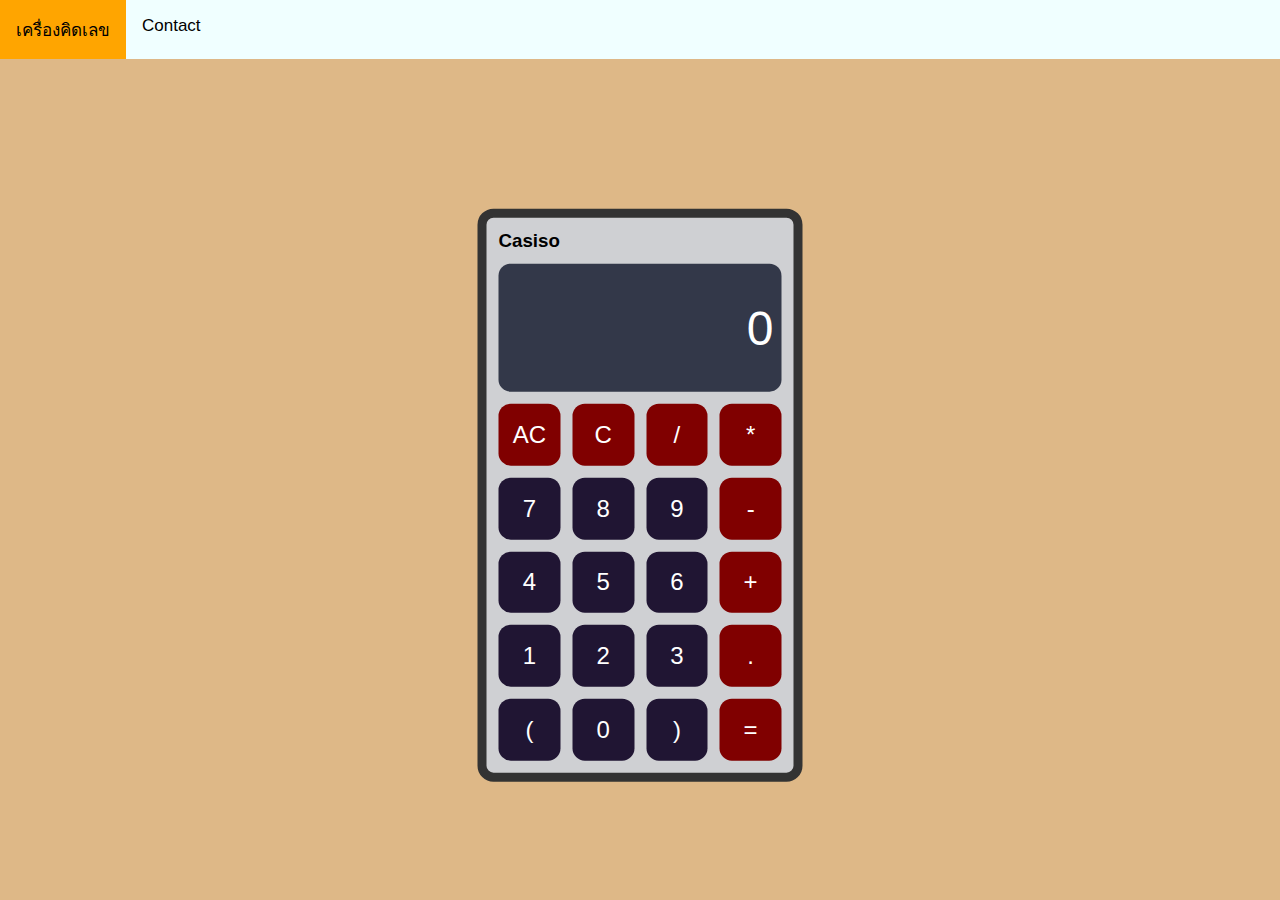
==== index.html @ 4f156b6a "add file to project" ====
<html lang="en">

<head>
    <meta charset="UTF-8">
    <meta http-equiv="X-UA-Compatible" content="IE=edge">
    <meta name="viewport" content="width=device-width, initial-scale=1.0">
    <title>Calculator</title>
    <link rel="stylesheet" href="style.css">
</head>

<body>
    
    <div class="navbar">
        <a class="active" href="/" class="home"></i> เครื่องคิดเลข</a>
        <a href="/contact.html">Contact</a>
    </div>

    <div class="calculator">
        <h3>Casiso</h3>

        <input type="text" class="screen" id="screen" placeholder="0">

        <button class="symbol" onclick="wipe()">AC</button>
        <button class="symbol" onclick="wipe()">C</button>
        <button class="symbol" onclick="show('/')">/</button>
        <button class="symbol" onclick="show('*')">*</button>

        <button class="number" onclick="show('7')">7</button>
        <button class="number" onclick="show('8')">8</button>
        <button class="number" onclick="show('9')">9</button>
        <button class="symbol" onclick="show('-')">-</button>

        <button class="number" onclick="show('4')">4</button>
        <button class="number" onclick="show('5')">5</button>
        <button class="number" onclick="show('6')">6</button>
        <button class="symbol" onclick="show('+')">+</button>

        <button class="number" onclick="show('1')">1</button>
        <button class="number" onclick="show('2')">2</button>
        <button class="number" onclick="show('3')">3</button>
        <button class="symbol" onclick="show('.')">.</button>

        <button class="number" onclick="show('(')">(</button>
        <button class="number" onclick="show('0')">0</button>
        <button class="number" onclick="show(')')">)</button>
        <button class="symbol" onclick="calc('=')">=</button>

    </div>
    <script src="app.js"></script>
</body>

</html>
---- style.css ----
* {
    box-sizing: border-box;
    margin: 0;
    padding: 0;
}

.navbar {
    width: 100%;
    background-color: azure;
    overflow: auto;
    top: 0;
    position: fixed;
}

.navbar a {
    float: left;
    padding: 16px;
    color: #000;
    text-decoration: darkslategray;
    font-size: 17px;

}

.navbar a:hover {
    background-color: orange;
}

.active {
    background-color: chartreuse;
}



@media screen and (max-width: 500px) {
    .navbar a {
        float: none;
        display: flow-root;
    }
}

body{
    background-image: url(../assets/bg.PNG);
    background-repeat: no-repeat;
    background-size: cover;     
}

*::before,
*::after {
    box-sizing: inherit;
}

html,
body {
    font-size: 16px;
    font-family: sans-serif;
    height: 100%;
}

body {
    background: burlywood;
    display: flex;
    align-items: center;
    justify-content: center;
    -webkit-font-smoothing: antialiased;
    -webkit-tap-highlight-color: transparent;
}

.body1 {
    font-size: 20px;
    font-family: sans-serif;
    height: 100%;
}

.body1 {
    background: rgba(143, 104, 33, 0.479);
    display: flex;
    align-items: center;
    justify-content: center;
    -webkit-font-smoothing: antialiased;
    -webkit-tap-highlight-color: transparent;

}

input {
    border: none;
    outline: none;
}

input:focus {
    outline: none;
}

button {
    border: none;
    outline: none;
    background: none;
    cursor: pointer;
}

button:focus {
    outline: none;
}

.calculator {
    background: #cfd0d3;
    display: grid;
    grid-template-columns: repeat(4, 1fr);
    gap: .75rem;
    width: 325px;
    border: 9px solid #333;
    padding: 0.75rem;
    border-radius: 1rem;
    position: absolute;
    top: 55%;
    left: 50%;
    transform: translate(-50%, -50%);
}

.screen {
    grid-column: 1 / 5;
    border-radius: .75rem;
    font-size: 3rem;
    height: 8rem;
    color: white;
    background: #333849;
    text-align: end;
    padding: .5rem;
}

::placeholder {
    color: #ffffff;
}

.symbol,
.number {
    display: flex;
    align-items: center;
    justify-content: center;
    text-align: center;
    aspect-ratio: 1;
    font-size: 1.5rem;
    color: #fff;
    border-radius: 20%;
    transition: .15s ease;
}

.symbol {
    background: maroon;
}

.symbol:hover {
    background: #68ff3b;
}

.number {
    background: #201533;
}

.number:hover {
    background: hotpink;
}

.flip-card {
    background-color: transparent;
    width: 300px;
    height: 300px;
    perspective: 1000px;
    display: flex;
}

.flip-card-inner {
    position: relative;
    width: 100%;
    height: 100%;
    text-align: center;
    transition: transform 0.6s;
    transform-style: preserve-3d;
    box-shadow: 0 4px 8px 0 rgba(0, 0, 0, 0.2);

}

.flip-card:hover .flip-card-inner {
    transform: rotateY(180deg);

}

.flip-card-front,
.flip-card-back {
    position: absolute;
    width: 100%;
    height: 100%;
    -webkit-backface-visibility: hidden;
    backface-visibility: hidden;

}

.flip-card-front {
    background-color: #40a3ca;
    color: rgb(255, 255, 255);

}

.flip-card-back {
    background-color: #eb9515;
    color: rgb(0, 0, 0);
    transform: rotateY(180deg);
    align-items: center;
    justify-content: center;
    padding-top: 40%;
    line-height: 40px;
}
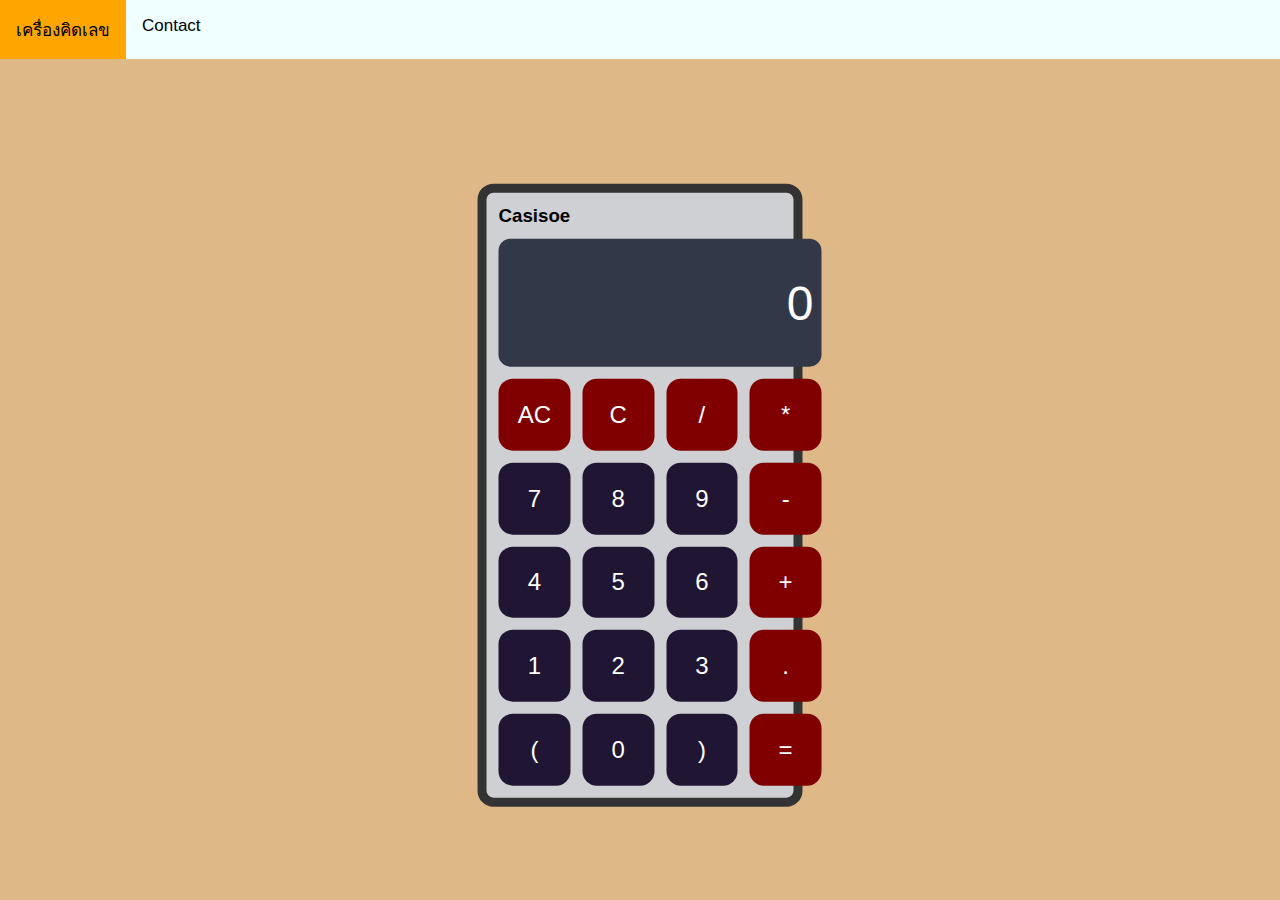
==== commit 8b7286ed: "change index.html" ====
--- a/index.html
+++ b/index.html
@@ -16,7 +16,7 @@
     </div>
 
     <div class="calculator">
-        <h3>Casiso</h3>
+        <h3>Casisoe</h3>
 
         <input type="text" class="screen" id="screen" placeholder="0">
 
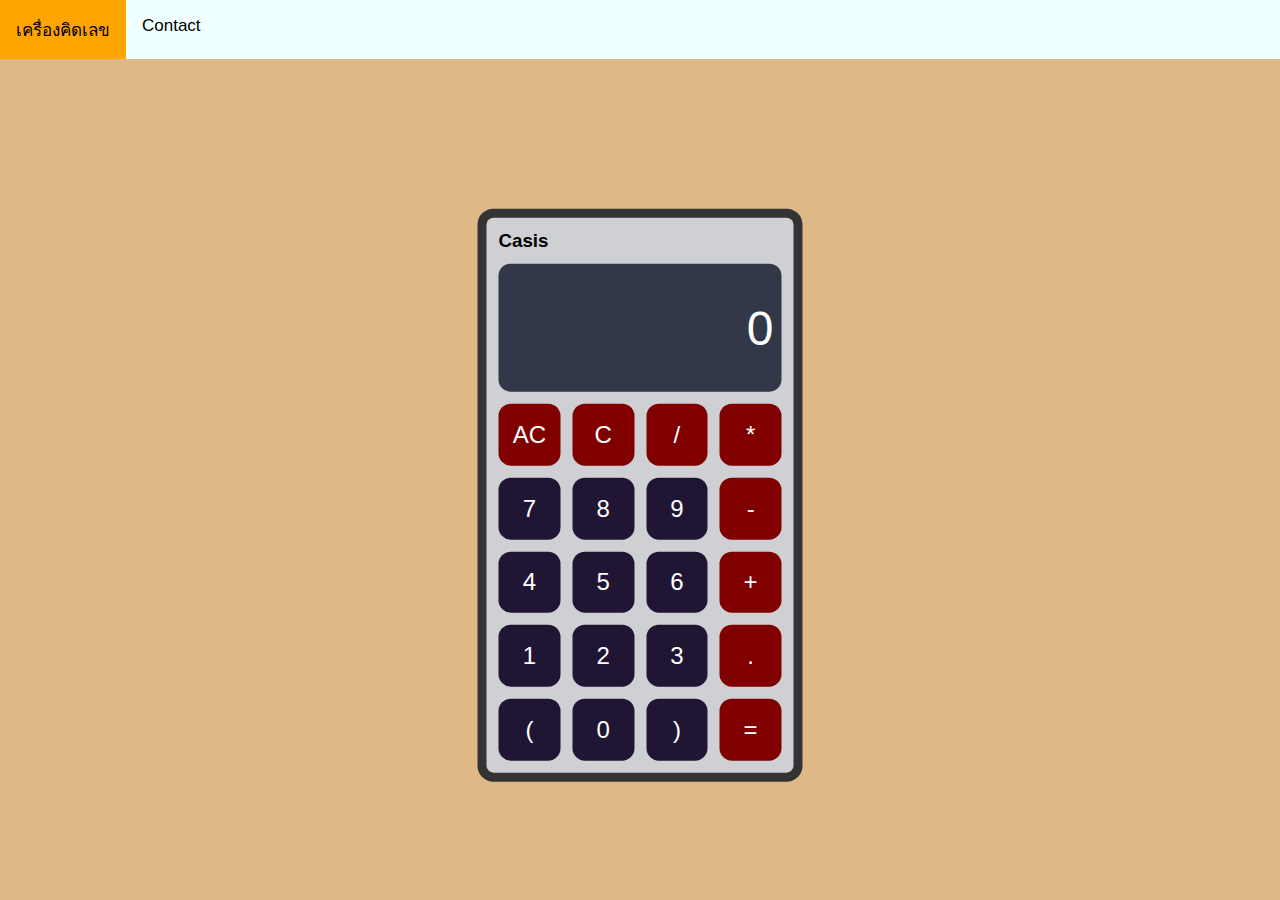
==== commit b2cc5819: "index" ====
--- a/index.html
+++ b/index.html
@@ -16,7 +16,7 @@
     </div>
 
     <div class="calculator">
-        <h3>Casisoe</h3>
+        <h3>Casis</h3>
 
         <input type="text" class="screen" id="screen" placeholder="0">
 
